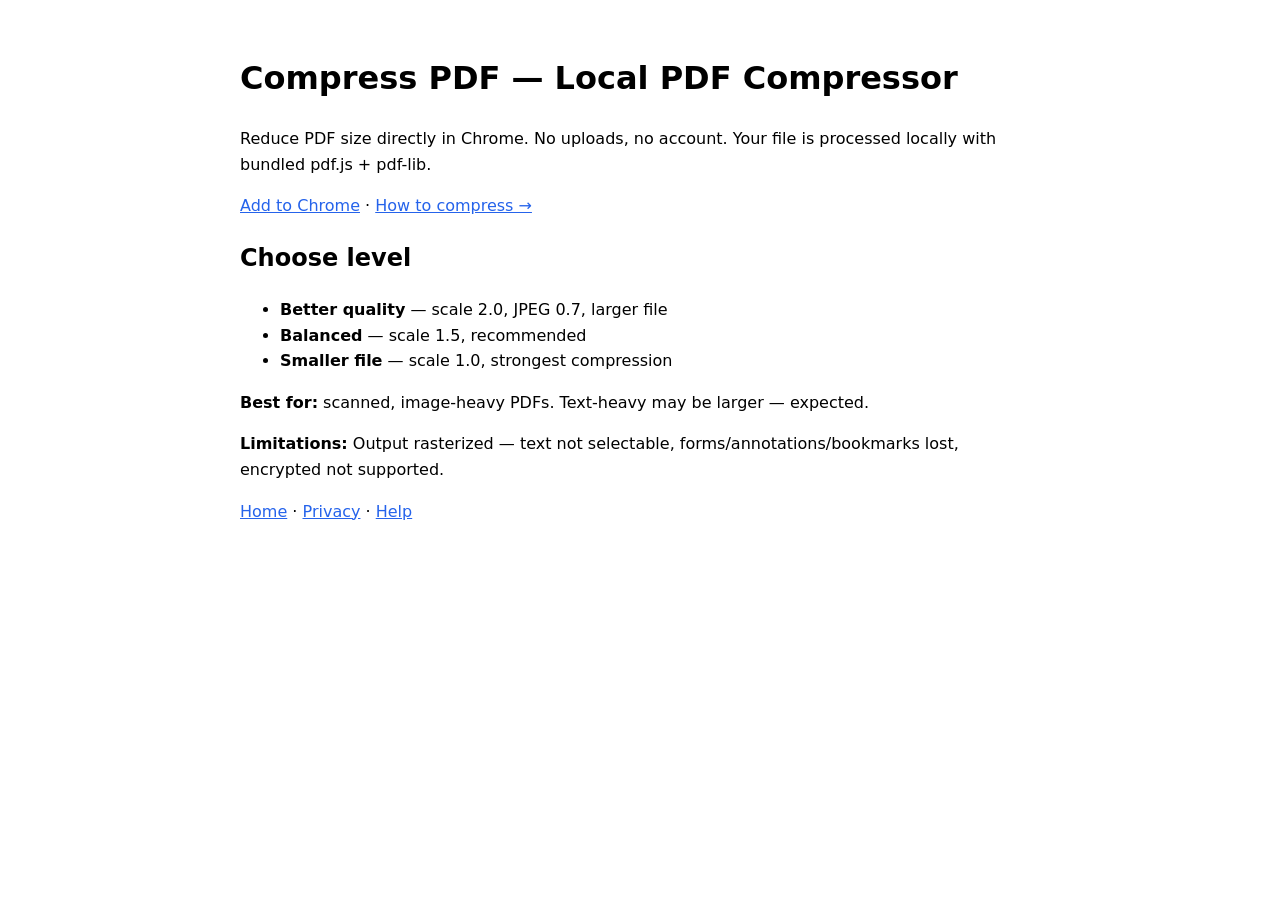
==== compress-pdf/index.html @ 491563e4 "feat: beautiful SEO landing from safecompress-pdf (A6) — sitemap, hreflang, geo ru/es/de" ====
<!doctype html>
<html lang="en">
<head>
<meta charset="utf-8">
<meta name="viewport" content="width=device-width,initial-scale=1">
<title>Compress PDF — Local PDF Compressor | SafeCompress PDF</title>
<meta name="description" content="Compress PDF locally in Chrome. Reduce PDF size without uploading. Choose Better quality, Balanced, or Smaller file. Private and offline.">
<link rel="canonical" href="https://myusername-isnotavailable.github.io/safecompress-pdf/compress-pdf/">
<link rel="alternate" hreflang="en" href="https://myusername-isnotavailable.github.io/safecompress-pdf/compress-pdf/">
<link rel="alternate" hreflang="ru" href="https://myusername-isnotavailable.github.io/safecompress-pdf/ru/compress-pdf/">
<link rel="alternate" hreflang="x-default" href="https://myusername-isnotavailable.github.io/safecompress-pdf/compress-pdf/">
<meta property="og:title" content="Compress PDF Locally — SafeCompress PDF">
<meta property="og:description" content="Reduce PDF size in your browser. No upload, no account.">
<meta property="og:url" content="https://myusername-isnotavailable.github.io/safecompress-pdf/compress-pdf/">
<script type="application/ld+json">{"@context":"https://schema.org","@type":"SoftwareApplication","name":"SafeCompress PDF","operatingSystem":"Chrome","applicationCategory":"UtilitiesApplication","offers":{"@type":"Offer","price":"0"},"description":"Compress PDF locally"}</script>
<style>body{font-family:system-ui,sans-serif;max-width:800px;margin:0 auto;padding:32px 20px;line-height:1.6}a{color:#2563eb}</style>
</head>
<body>
<h1>Compress PDF — Local PDF Compressor</h1>
<p>Reduce PDF size directly in Chrome. No uploads, no account. Your file is processed locally with bundled pdf.js + pdf-lib.</p>
<p><a href="https://chromewebstore.google.com/detail/safecompress-pdf/dmghlkjffibeckbdjgnkmdolbiakbpoo">Add to Chrome</a> · <a href="../how-to-compress-pdf/">How to compress →</a></p>
<h2>Choose level</h2>
<ul>
<li><strong>Better quality</strong> — scale 2.0, JPEG 0.7, larger file</li>
<li><strong>Balanced</strong> — scale 1.5, recommended</li>
<li><strong>Smaller file</strong> — scale 1.0, strongest compression</li>
</ul>
<p><strong>Best for:</strong> scanned, image-heavy PDFs. Text-heavy may be larger — expected.</p>
<p><strong>Limitations:</strong> Output rasterized — text not selectable, forms/annotations/bookmarks lost, encrypted not supported.</p>
<p><a href="../">Home</a> · <a href="../privacy.html">Privacy</a> · <a href="../help.html">Help</a></p>
</body>
</html>
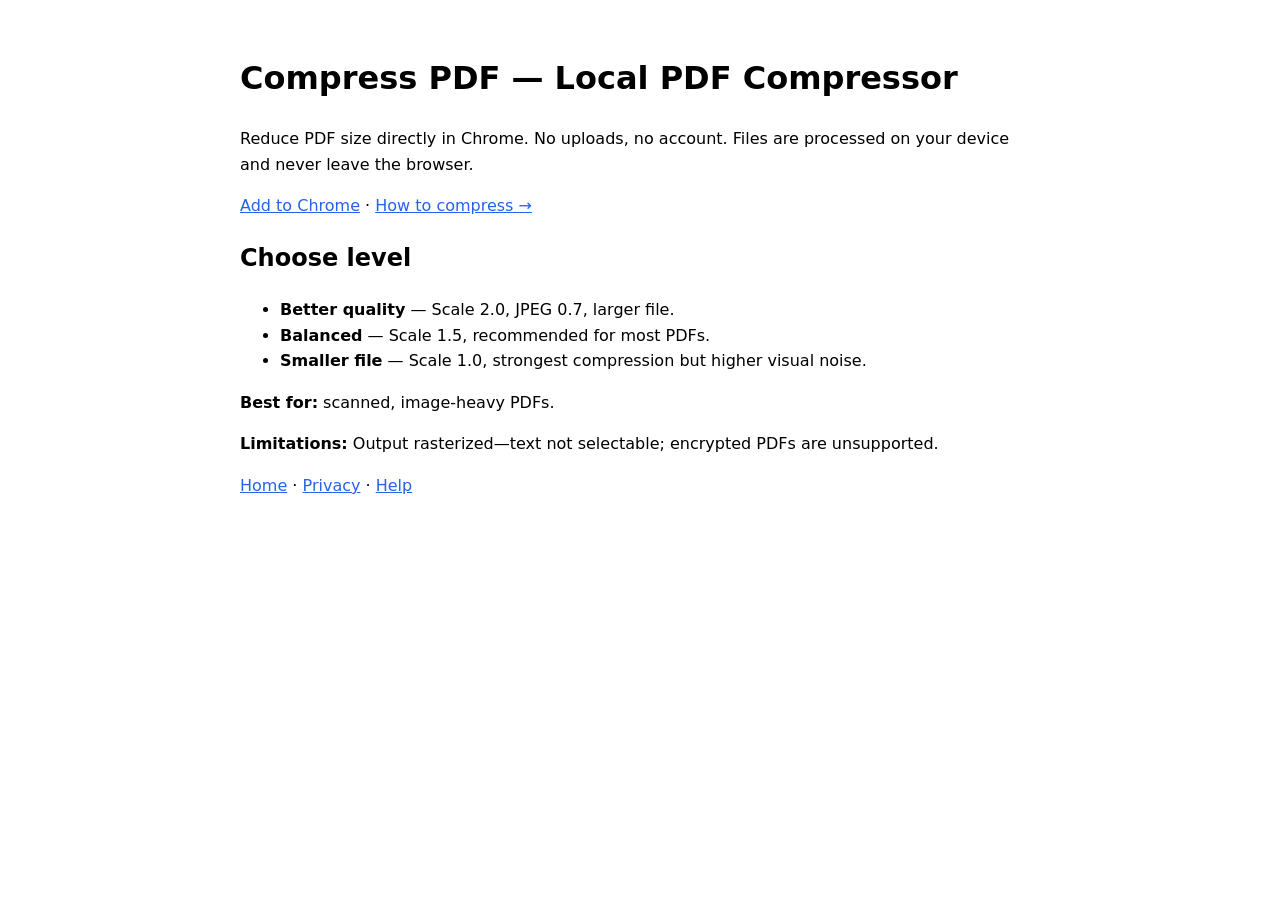
==== commit 42329159: "Update website content and add new markdown files" ====
--- a/compress-pdf/index.html
+++ b/compress-pdf/index.html
@@ -4,29 +4,28 @@
 <meta charset="utf-8">
 <meta name="viewport" content="width=device-width,initial-scale=1">
 <title>Compress PDF — Local PDF Compressor | SafeCompress PDF</title>
-<meta name="description" content="Compress PDF locally in Chrome. Reduce PDF size without uploading. Choose Better quality, Balanced, or Smaller file. Private and offline.">
+<meta name="description" content="Compress PDF locally in Chrome. No uploads, no account. Choose Better quality, Balanced, or Smaller file. Private and offline.">
 <link rel="canonical" href="https://myusername-isnotavailable.github.io/safecompress-pdf/compress-pdf/">
 <link rel="alternate" hreflang="en" href="https://myusername-isnotavailable.github.io/safecompress-pdf/compress-pdf/">
 <link rel="alternate" hreflang="ru" href="https://myusername-isnotavailable.github.io/safecompress-pdf/ru/compress-pdf/">
 <link rel="alternate" hreflang="x-default" href="https://myusername-isnotavailable.github.io/safecompress-pdf/compress-pdf/">
 <meta property="og:title" content="Compress PDF Locally — SafeCompress PDF">
-<meta property="og:description" content="Reduce PDF size in your browser. No upload, no account.">
-<meta property="og:url" content="https://myusername-isnotavailable.github.io/safecompress-pdf/compress-pdf/">
-<script type="application/ld+json">{"@context":"https://schema.org","@type":"SoftwareApplication","name":"SafeCompress PDF","operatingSystem":"Chrome","applicationCategory":"UtilitiesApplication","offers":{"@type":"Offer","price":"0"},"description":"Compress PDF locally"}</script>
-<style>body{font-family:system-ui,sans-serif;max-width:800px;margin:0 auto;padding:32px 20px;line-height:1.6}a{color:#2563eb}</style>
+<meta property="og:description" content="Reduce PDF size in your browser. No uploads, no account. Faster than uploading methods.">
+<script type="application/ld+json">{ "@context":"https://schema.org","@type":"SoftwareApplication","name":"SafeCompress PDF","operatingSystem":"Chrome","applicationCategory":"UtilitiesApplication","offers":{"@type":"Offer","price":"0"},"description":"Compress PDFs locally in Chrome. No uploads, no account." }</script>
+<style>body{font-family:system-ui,sans-serif;max-width:800px;margin:auto;padding:32px 20px;line-height:1.6}a{color:#2563eb}</style>
 </head>
 <body>
 <h1>Compress PDF — Local PDF Compressor</h1>
-<p>Reduce PDF size directly in Chrome. No uploads, no account. Your file is processed locally with bundled pdf.js + pdf-lib.</p>
+<p>Reduce PDF size directly in Chrome. No uploads, no account. Files are processed on your device and never leave the browser.</p>
 <p><a href="https://chromewebstore.google.com/detail/safecompress-pdf/dmghlkjffibeckbdjgnkmdolbiakbpoo">Add to Chrome</a> · <a href="../how-to-compress-pdf/">How to compress →</a></p>
 <h2>Choose level</h2>
 <ul>
-<li><strong>Better quality</strong> — scale 2.0, JPEG 0.7, larger file</li>
-<li><strong>Balanced</strong> — scale 1.5, recommended</li>
-<li><strong>Smaller file</strong> — scale 1.0, strongest compression</li>
+<li><strong>Better quality</strong> — Scale 2.0, JPEG 0.7, larger file.</li>
+<li><strong>Balanced</strong> — Scale 1.5, recommended for most PDFs.</li>
+<li><strong>Smaller file</strong> — Scale 1.0, strongest compression but higher visual noise.</li>
 </ul>
-<p><strong>Best for:</strong> scanned, image-heavy PDFs. Text-heavy may be larger — expected.</p>
-<p><strong>Limitations:</strong> Output rasterized — text not selectable, forms/annotations/bookmarks lost, encrypted not supported.</p>
+<p><strong>Best for:</strong> scanned, image-heavy PDFs.</p>
+<p><strong>Limitations:</strong> Output rasterized—text not selectable; encrypted PDFs are unsupported.</p>
 <p><a href="../">Home</a> · <a href="../privacy.html">Privacy</a> · <a href="../help.html">Help</a></p>
 </body>
-</html>
+</html>
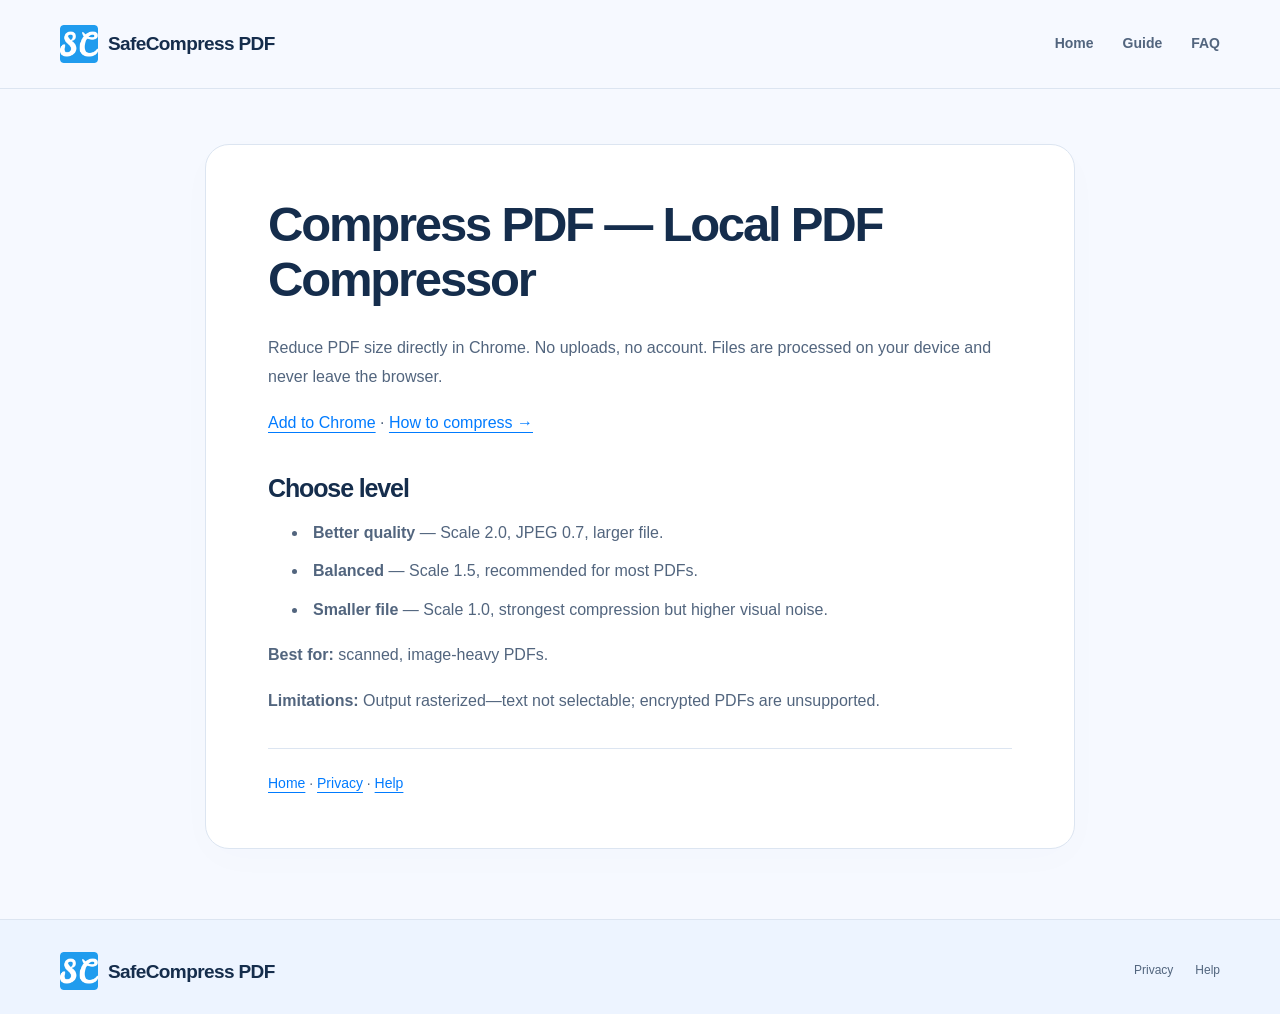
==== commit 9333d0e0: "feat(site): publish blue brand redesign with original icons and 35 locales" ====
--- a/compress-pdf/index.html
+++ b/compress-pdf/index.html
@@ -5,19 +5,33 @@
 <meta name="viewport" content="width=device-width,initial-scale=1">
 <title>Compress PDF — Local PDF Compressor | SafeCompress PDF</title>
 <meta name="description" content="Compress PDF locally in Chrome. No uploads, no account. Choose Better quality, Balanced, or Smaller file. Private and offline.">
-<link rel="canonical" href="https://myusername-isnotavailable.github.io/safecompress-pdf/compress-pdf/">
-<link rel="alternate" hreflang="en" href="https://myusername-isnotavailable.github.io/safecompress-pdf/compress-pdf/">
-<link rel="alternate" hreflang="ru" href="https://myusername-isnotavailable.github.io/safecompress-pdf/ru/compress-pdf/">
-<link rel="alternate" hreflang="x-default" href="https://myusername-isnotavailable.github.io/safecompress-pdf/compress-pdf/">
+<link rel="canonical" href="https://safecompress-pdf.github.io/compress-pdf/">
+<link rel="alternate" hreflang="en" href="https://safecompress-pdf.github.io/compress-pdf/">
+<link rel="alternate" hreflang="x-default" href="https://safecompress-pdf.github.io/compress-pdf/">
 <meta property="og:title" content="Compress PDF Locally — SafeCompress PDF">
 <meta property="og:description" content="Reduce PDF size in your browser. No uploads, no account. Faster than uploading methods.">
-<script type="application/ld+json">{ "@context":"https://schema.org","@type":"SoftwareApplication","name":"SafeCompress PDF","operatingSystem":"Chrome","applicationCategory":"UtilitiesApplication","offers":{"@type":"Offer","price":"0"},"description":"Compress PDFs locally in Chrome. No uploads, no account." }</script>
-<style>body{font-family:system-ui,sans-serif;max-width:800px;margin:auto;padding:32px 20px;line-height:1.6}a{color:#2563eb}</style>
+<script type="application/ld+json">{ "@context":"https://schema.org","@type":"SoftwareApplication","name":"SafeCompress PDF","operatingSystem":"Chrome","applicationCategory":"UtilitiesApplication","offers":{"@type":"Offer","price":"0","priceCurrency":"USD"},"description":"Compress PDFs locally in Chrome. No uploads, no account." }</script>
+<link rel="stylesheet" href="../assets/site.css">
+<link rel="icon" type="image/png" sizes="48x48" href="../assets/icon48.png">
 </head>
-<body>
+<body class="article-page">
+<!-- [ДОПОЛНЕНИЕ ИИ] visual shell -->
+<a class="skip-link" href="#main">Skip to main content</a>
+<header class="site-header">
+  <div class="container header-inner">
+    <a class="brand" href="../index.html"><img class="brand-icon" src="../assets/icon128.png" width="38" height="38" alt="">SafeCompress PDF</a>
+    <nav class="header-nav" aria-label="Main navigation">
+      <a href="../index.html">Home</a>
+      <a href="../how-to-compress-pdf/index.html">Guide</a>
+      <a href="../faq.html">FAQ</a>
+    </nav>
+  </div>
+</header>
+<main id="main" class="container article-shell">
+<article class="article-card">
 <h1>Compress PDF — Local PDF Compressor</h1>
 <p>Reduce PDF size directly in Chrome. No uploads, no account. Files are processed on your device and never leave the browser.</p>
-<p><a href="https://chromewebstore.google.com/detail/safecompress-pdf/dmghlkjffibeckbdjgnkmdolbiakbpoo">Add to Chrome</a> · <a href="../how-to-compress-pdf/">How to compress →</a></p>
+<p><a href="https://chromewebstore.google.com/detail/safecompress-pdf/dmghlkjffibeckbdjgnkmdolbiakbpoo">Add to Chrome</a> · <a href="../how-to-compress-pdf/index.html">How to compress →</a></p>
 <h2>Choose level</h2>
 <ul>
 <li><strong>Better quality</strong> — Scale 2.0, JPEG 0.7, larger file.</li>
@@ -26,6 +40,17 @@
 </ul>
 <p><strong>Best for:</strong> scanned, image-heavy PDFs.</p>
 <p><strong>Limitations:</strong> Output rasterized—text not selectable; encrypted PDFs are unsupported.</p>
-<p><a href="../">Home</a> · <a href="../privacy.html">Privacy</a> · <a href="../help.html">Help</a></p>
+<p><a href="../index.html">Home</a> · <a href="../privacy.html">Privacy</a> · <a href="../help.html">Help</a></p>
+</article>
+</main>
+<footer class="site-footer">
+  <div class="container footer-inner">
+    <a class="brand" href="../index.html"><img class="brand-icon" src="../assets/icon128.png" width="38" height="38" alt="">SafeCompress PDF</a>
+    <div class="footer-links">
+      <a href="../privacy.html">Privacy</a>
+      <a href="../help.html">Help</a>
+    </div>
+  </div>
+</footer>
 </body>
 </html>
--- a/assets/site.css
+++ b/assets/site.css
@@ -0,0 +1,9 @@
+/* [ДОПОЛНЕНИЕ ИИ] Shared visual design; no external assets or dependencies. */
+:root{--ink:#152d4c;--muted:#52657e;--primary:#007bff;--blue-tint:#e7f1ff;--paper:#f6f9ff;--line:#dce5f1;--white:#fff;--radius:24px}*{box-sizing:border-box}html{scroll-behavior:smooth;scroll-padding-top:100px}body{margin:0;background:var(--paper);color:var(--ink);font:16px/1.65 'Segoe UI',Arial,sans-serif}a{color:var(--primary);text-underline-offset:4px}button,a,summary{-webkit-tap-highlight-color:transparent}a:focus-visible,summary:focus-visible{outline:3px solid #be7a28;outline-offset:5px}img,svg{max-width:100%}h1,h2,h3,p{margin-top:0}h1,h2,h3{line-height:1.12;letter-spacing:-.045em}p{color:var(--muted)}.container{width:min(1160px,calc(100% - 64px));margin-inline:auto}.skip-link{position:fixed;top:-100px;left:20px;z-index:50;background:white;padding:12px 20px}.skip-link:focus{top:12px}.site-header{border-bottom:1px solid var(--line);background:rgba(246,249,255,.96);position:sticky;top:0;z-index:20;backdrop-filter:blur(14px)}.header-inner{min-height:88px;display:flex;align-items:center;justify-content:space-between;gap:24px}.brand{display:inline-flex;align-items:center;gap:10px;text-decoration:none;color:var(--ink);font-size:19px;font-weight:750;letter-spacing:-.6px;white-space:nowrap}.brand-mark{display:grid;place-items:center;width:36px;height:40px;border-radius:10px 10px 15px 15px;background:var(--primary);color:white;font-size:23px;font-weight:650;letter-spacing:-3px;padding-right:3px}.header-nav{display:flex;align-items:center;gap:29px}.header-nav a{text-decoration:none;font-size:14px;font-weight:600;color:var(--muted)}.header-nav a:hover{color:var(--primary)}.header-nav .nav-cta{background:var(--ink);color:white;padding:11px 20px;border-radius:100px}.hero{padding:76px 0 64px;display:grid;grid-template-columns:1.05fr 1fr;gap:58px;align-items:center}.eyebrow{display:inline-flex;align-items:center;gap:10px;text-transform:uppercase;letter-spacing:.16em;font-size:11px;font-weight:750;color:var(--primary);margin-bottom:24px}.dot{width:7px;height:7px;display:inline-block;background:#007bff;border-radius:50%}.hero h1{font-size:clamp(46px,5.1vw,68px);font-weight:650;margin-bottom:24px;line-height:1.04;letter-spacing:-.065em}.hero h1 span{color:var(--primary)}.hero-lead{font-size:18px;line-height:1.7;max-width:430px;margin-bottom:28px}.actions{display:flex;flex-wrap:wrap;gap:12px;align-items:center}.button{display:inline-flex;align-items:center;justify-content:center;gap:12px;padding:14px 23px;border-radius:12px;text-decoration:none;font-size:14px;font-weight:650;border:1px solid transparent;transition:background .18s,transform .18s}.button:hover{transform:translateY(-2px)}.button-primary{background:var(--primary);color:white;box-shadow:0 5px 14px #007bff16}.button-primary:hover{background:#0056b3}.button-secondary{border-color:#cbd9eb;background:transparent;color:var(--ink)}.hero-note{font-size:12px;margin:17px 0 0;display:flex;align-items:center;gap:8px}.hero-note svg{width:14px;height:14px}.hero-visual{position:relative;padding:38px 25px 45px;background:#e5f1ff;border:1px solid #d5e4f7;border-radius:32px;isolation:isolate}.hero-visual::before{content:'';position:absolute;inset:0;background-image:radial-gradient(#9dbbdf 1px,transparent 1px);background-size:20px 20px;opacity:.3;z-index:-1;border-radius:32px}.preview-topline{display:flex;justify-content:space-between;color:#486588;font:10px/1.4 Consolas,monospace;text-transform:uppercase;letter-spacing:.14em;padding:0 3px 22px}.preview-window{background:white;border:1px solid #d0dff1;border-radius:17px;box-shadow:0 22px 45px #264d8020;overflow:hidden;transform:rotate(-2deg)}.window-bar{display:flex;justify-content:space-between;align-items:center;padding:17px 20px;border-bottom:1px solid #e8eff8}.window-brand{display:flex;align-items:center;gap:8px;font-size:12px;font-weight:700}.window-dots{color:#9caec5;letter-spacing:3px}.window-body{padding:27px 25px}.file-illustration{display:flex;align-items:center;gap:15px;background:#f3f8ff;border:1px solid #dbe7f6;border-radius:12px;padding:17px}.pdf-icon{position:relative;width:42px;height:53px;border:1.5px solid #abc7eb;border-radius:6px;background:#eaf3ff;display:flex;align-items:end;justify-content:center;padding-bottom:8px;color:#24548c;font:700 10px/1 Consolas,monospace}.pdf-icon:before{content:'';position:absolute;top:-1px;right:-1px;border-left:13px solid #cfdef4;border-top:13px solid white}.file-name{font-size:13px;font-weight:650}.file-sub{font-size:11px;color:#64768c;margin-top:3px}.setting-label{display:flex;justify-content:space-between;margin:23px 0 10px;font-size:11px;font-weight:650}.setting-label span{color:var(--primary)}.quality-options{display:grid;grid-template-columns:repeat(3,1fr);gap:7px}.quality-options span{text-align:center;font-size:10px;padding:10px 2px;border:1px solid #d8e2ef;border-radius:7px;color:#576d87}.quality-options .selected{background:#e5f0ff;border-color:#6a9edb;color:#0056b3}.preview-action{background:var(--primary);color:white;text-align:center;padding:12px;border-radius:8px;margin-top:19px;font-size:12px;font-weight:650}.preview-caption{text-align:center;font-size:10px;color:#59718e;margin:12px 0 0}.local-badge{position:absolute;right:8px;bottom:22px;display:flex;align-items:center;gap:10px;background:#fff;border:1px solid #d2e2f7;padding:12px 17px;border-radius:12px;box-shadow:0 8px 24px #183e7010;font-size:11px;font-weight:600;transform:rotate(3deg)}.local-badge svg{width:25px;height:25px;color:var(--primary)}.trust-strip{display:grid;grid-template-columns:repeat(4,1fr);padding:25px 0;border-top:1px solid var(--line);border-bottom:1px solid var(--line);gap:20px}.trust-strip span{display:flex;align-items:center;justify-content:center;gap:10px;font-size:12px;font-weight:600;color:#4b6382}.trust-strip svg{width:18px;height:18px;stroke:#3972b2}.section{padding:84px 0}.section-heading{display:flex;justify-content:space-between;align-items:end;gap:30px;margin-bottom:34px}.section-heading h2,.split-heading h2{font-size:clamp(32px,3.5vw,44px);font-weight:600;margin-bottom:0}.section-heading p{max-width:315px;font-size:14px;margin:0}.section-label{display:block;font-size:10px;font-weight:750;letter-spacing:.17em;color:var(--primary);margin-bottom:13px;text-transform:uppercase}.feature-grid{display:grid;grid-template-columns:1.2fr 1fr 1fr;gap:18px}.feature-card{padding:31px 28px;border:1px solid var(--line);border-radius:var(--radius);background:#fff;display:flex;flex-direction:column;min-height:295px}.feature-card.feature-dark{background:var(--ink);color:white;border-color:var(--ink)}.feature-icon{display:grid;place-items:center;width:43px;height:43px;background:#ecf4ff;border:1px solid #d5e5f8;border-radius:12px;margin-bottom:33px;color:var(--primary)}.feature-icon svg{width:21px;height:21px}.feature-dark .feature-icon{background:#244669;color:#b6dcff;border-color:#3e638c}.feature-card h3{font-size:23px;letter-spacing:-.03em;margin-bottom:12px;font-weight:600}.feature-card p{font-size:14px;line-height:1.75;flex:1}.feature-dark p{color:#c1d3e9}.text-link{font-size:12px;font-weight:650;text-decoration:none;display:flex;align-items:center;justify-content:space-between}.feature-dark a{color:#c2e0ff}.how-section{background:#eaf3ff;border-block:1px solid #d8e6f8}.steps{display:grid;grid-template-columns:repeat(4,1fr);gap:28px;list-style:none;padding:0;margin:38px 0 27px;counter-reset:steps}.steps li{counter-increment:steps;position:relative;border-top:1px solid #b6cdec;padding-top:23px}.steps li::before{content:'0' counter(steps);display:block;color:#426eaa;font:12px/1 Consolas,monospace;letter-spacing:.1em;margin-bottom:23px}.steps h3{font-size:21px;font-weight:600;margin-bottom:11px}.steps p{font-size:13px}.note-panel{display:flex;gap:12px;align-items:start;border:1px solid #c1d7f1;background:#f3f8ff;border-radius:12px;padding:15px 19px;font-size:12px;color:#375778}.note-panel svg{width:18px;height:18px;flex-shrink:0}.note-panel p{margin:0;color:inherit}.fit-grid{display:grid;grid-template-columns:1fr 1fr;gap:20px}.fit-card{padding:30px;border:1px solid var(--line);border-radius:var(--radius);background:white}.fit-card.caution{background:#f8f1e4;border-color:#e5d9c2}.fit-heading{display:flex;align-items:center;gap:11px;margin-bottom:22px}.fit-heading h3{font-size:22px;font-weight:600;margin:0}.fit-heading svg{width:22px;height:22px;color:var(--primary)}.caution .fit-heading svg{color:#986e2e}.check-list{list-style:none;padding:0;margin:0}.check-list li{padding:10px 0;border-bottom:1px solid #e4edf8;display:flex;gap:12px;color:#50657f;font-size:14px}.check-list li:last-child{border:0}.check-list li:before{content:'✓';color:var(--primary)}.caution .check-list li{border-color:#e8decc}.caution .check-list li:before{content:'–';color:#986e2e}.faq-section{padding-top:0}.faq-layout{display:grid;grid-template-columns:.85fr 1.15fr;gap:80px}.split-heading p{margin-top:22px;font-size:14px;max-width:280px}.split-heading>a{font-size:13px;font-weight:600}.faq-list details{border-bottom:1px solid var(--line)}.faq-list details:first-child{border-top:1px solid var(--line)}.faq-list summary{cursor:pointer;list-style:none;display:flex;gap:24px;justify-content:space-between;padding:22px 0;font-size:15px;font-weight:600;line-height:1.5}.faq-list summary::-webkit-details-marker{display:none}.faq-list summary::after{content:'+';font-size:21px;color:var(--primary);line-height:1;flex-shrink:0}.faq-list details[open] summary::after{content:'−'}.faq-list details p{font-size:14px;padding-right:25px;margin-bottom:24px}.cta-panel{position:relative;display:flex;justify-content:space-between;align-items:center;gap:35px;padding:48px 55px;border-radius:var(--radius);background:var(--ink);color:white;margin-bottom:70px;overflow:hidden}.cta-panel h2{font-size:35px;font-weight:600;margin-bottom:12px}.cta-panel p{color:#c3d5ed;font-size:14px;margin:0}.cta-panel .button{background:#d5eaff;color:#103b70;white-space:nowrap}.site-footer{border-top:1px solid var(--line);padding:32px 0 24px}.footer-inner{display:flex;gap:24px;justify-content:space-between;align-items:center}.footer-links{display:flex;gap:22px;flex-wrap:wrap}.footer-links a{font-size:12px;color:var(--muted);text-decoration:none}.footer-bottom{display:flex;align-items:center;justify-content:space-between;margin-top:26px;padding-top:20px;border-top:1px solid var(--line);gap:20px;font-size:11px;color:var(--muted)}.languages{display:flex;gap:16px}.languages a{font-size:11px;color:var(--muted);text-decoration:none}.languages a[aria-current]{color:var(--primary);font-weight:750}.article-shell{padding:55px 0 70px;min-height:65vh}.article-card{max-width:870px;margin:auto;padding:52px 62px;background:#fff;border:1px solid var(--line);border-radius:var(--radius);box-shadow:0 10px 40px #103b7004}.article-card h1{font-size:clamp(34px,4vw,49px);font-weight:650;margin-bottom:26px;max-width:700px}.article-card h2{font-size:25px;margin:36px 0 15px}.article-card h3{font-size:21px;margin:29px 0 12px}.article-card p,.article-card li{color:var(--muted);line-height:1.85}.article-card li{padding-left:5px;margin-bottom:9px}.article-card a{overflow-wrap:anywhere}.article-card>p:last-child{border-top:1px solid var(--line);padding-top:22px;margin-top:32px;margin-bottom:0;font-size:14px}.article-page .site-footer{background:#edf4ff}
+@media(min-width:1500px){.hero{padding-block:92px}.hero h1{font-size:72px}}
+@media(max-width:1000px){.header-nav{gap:18px}.hero{gap:32px}.hero h1{font-size:54px}.hero-visual{padding:30px 18px 44px}.feature-grid{grid-template-columns:repeat(3,1fr)}.feature-card{padding:26px 22px}.faq-layout{gap:40px}.window-body{padding:20px}.hero-lead{font-size:16px}}
+@media(max-width:760px){.container{width:calc(100% - 40px)}.header-inner{min-height:76px;gap:12px}.brand{font-size:17px}.brand-mark{width:30px;height:34px;font-size:21px}.header-nav{gap:16px}.header-nav .nav-detail{display:none}.header-nav .nav-cta{font-size:12px;padding:9px 13px}.hero{grid-template-columns:1fr;gap:38px;padding:45px 0 35px}.hero h1{font-size:56px;max-width:570px}.hero-lead{max-width:470px;font-size:17px}.hero-visual{max-width:470px;width:100%;margin:auto;padding:28px 27px 45px}.preview-topline{padding-bottom:18px}.trust-strip{grid-template-columns:1fr 1fr;gap:20px 8px;padding:25px 0}.trust-strip span{justify-content:start;font-size:11px}.section{padding:57px 0}.section-heading{display:block}.section-heading h2{font-size:35px}.section-heading p{margin-top:18px;max-width:440px}.feature-grid{grid-template-columns:1fr}.feature-card{min-height:0;padding:28px}.feature-icon{margin-bottom:24px}.feature-card p{margin-bottom:23px}.steps{grid-template-columns:1fr 1fr;gap:21px}.fit-grid{grid-template-columns:1fr}.faq-section{padding-top:0}.faq-layout{grid-template-columns:1fr;gap:30px}.split-heading p{max-width:100%}.cta-panel{flex-direction:column;align-items:start;padding:35px 28px;margin-bottom:45px}.cta-panel h2{font-size:32px}.footer-inner,.footer-bottom{align-items:start;flex-direction:column;gap:20px}.footer-links{gap:18px}.article-card{padding:30px 24px}.article-shell{padding:30px 0 45px}.article-page .header-nav{gap:14px}.article-page .header-nav a{font-size:12px}.article-page .header-inner{flex-wrap:wrap;padding-block:15px}.article-page .footer-inner{gap:16px}}
+@media(max-width:380px){.hero h1{font-size:47px}.hero-visual{padding-inline:15px}.window-body{padding:17px}.actions .button{padding-inline:17px}.header-nav .nav-cta{padding-inline:10px}.header-inner{gap:8px}.brand{font-size:16px}.container{width:calc(100% - 32px)}.fit-card{padding:23px}.steps{gap:16px}}
+@media(prefers-reduced-motion:reduce){html{scroll-behavior:auto}*,*::before,*::after{transition:none!important;animation:none!important}}
+
+.brand-icon{width:38px;height:38px;object-fit:contain;flex-shrink:0}.window-brand .brand-icon{width:22px;height:22px}.button-primary{background:var(--primary);color:#10233e}.button-primary:hover{color:white}.section-label,.eyebrow,.hero h1 span,.text-link,.languages a[aria-current],.setting-label span{color:#0056b3}.feature-dark .text-link{color:#c2e0ff}.cta-panel .section-label{color:#b6d9ff}.article-card .small{font-size:12px}.article-card code{background:#eef4ff;padding:2px 5px;border-radius:4px}.trust-strip .locale-fact{flex-wrap:wrap;column-gap:8px;row-gap:0}.locale-fact small{width:100%;text-align:center;font-size:10px;font-weight:400}@media(max-width:760px){.brand-icon{width:30px;height:30px}.locale-fact small{text-align:left;padding-left:26px}}
